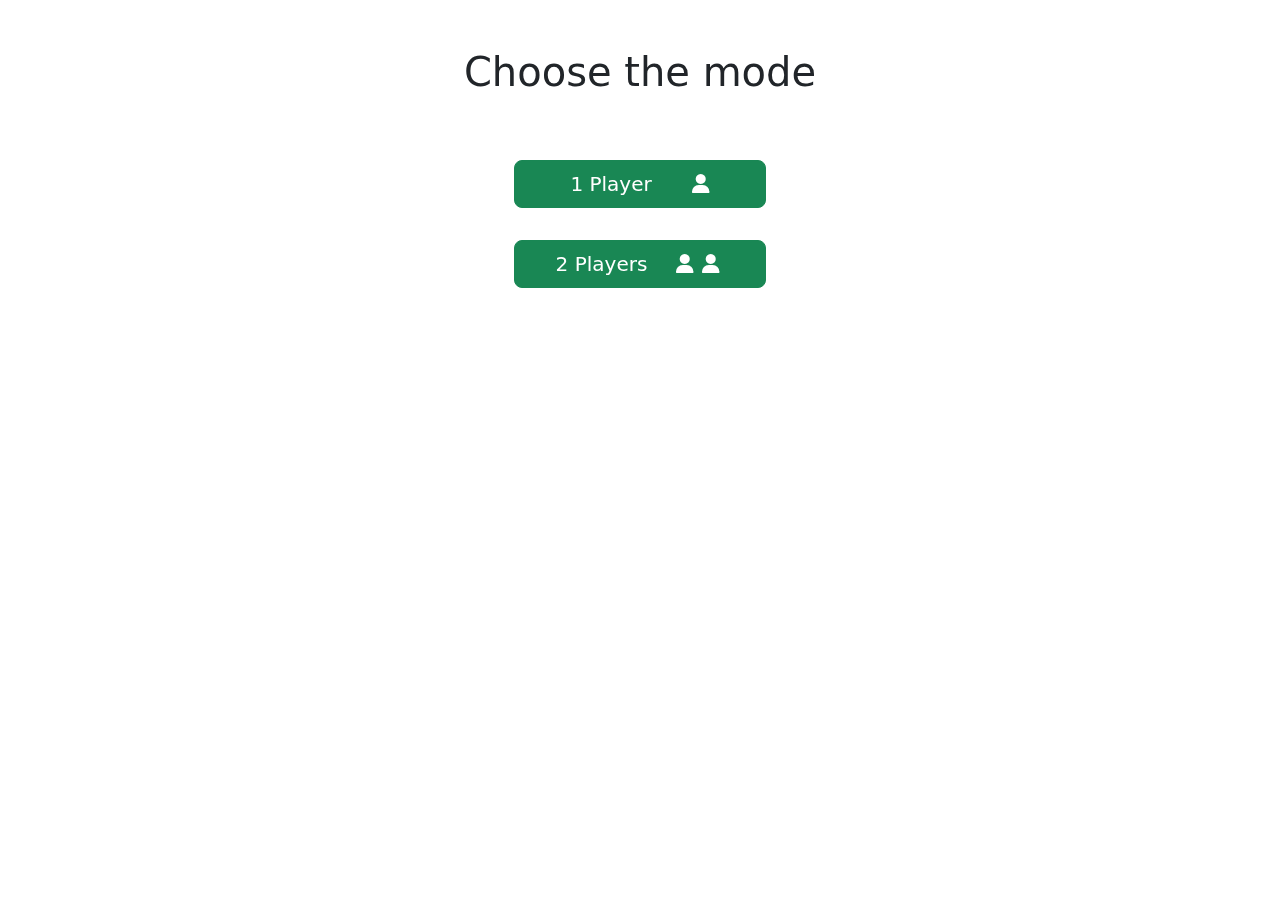
==== index.html @ 3cb22bfa "The first commit." ====
<!DOCTYPE html>
<html lang="en">
<head>
    <meta charset="UTF-8">
    <meta http-equiv="X-UA-Compatible" content="IE=edge">
    <meta name="viewport" content="width=device-width, initial-scale=1.0">
    <link rel="stylesheet" href="./assets/css/bootstrap-5.2.1-dist/css/bootstrap-reboot.min.css">
    <link rel="stylesheet" href="./assets/css/bootstrap-5.2.1-dist/css/bootstrap.min.css">
    <link rel="stylesheet" href="./assets/fontawesome-free-6.2.0-web/css/all.min.css">
    <link rel="stylesheet" href="./assets/css/styles.css">
    <title>Game</title>
</head>
<body>
    <div class="position-fixed top-0 start-0 w-100 h-100 overflow-auto px-2 py-5
    d-flex flex-column justify-content-start align-items-center">
    <h1 class="mb-5">Choose the mode</h1>
    <a href="./1player.html" class="mode-btn btn btn-success btn-lg my-3 d-block
    d-flex justify-content-evenly align-items-center">
        <span> 1 Player</span>
        <span class="d-flex justify-content-center align-items-center">
            <i class="fa-solid fa-user"></i>
        </span>
    </a>
    <a href="./2player.html" class="mode-btn btn btn-success btn-lg my-3 d-block
    d-flex justify-content-evenly align-items-center">
        <span>2 Players</span>
        <span class="d-flex justify-content-center align-items-center">
            <i class="fa-solid fa-user mx-1"></i>
            <i class="fa-solid fa-user mx-1"></i>
        </span>
    </a>
    </div>

    <script src="./assets/css/bootstrap-5.2.1-dist/js/bootstrap.bundle.min.js"></script>
</body>
</html>
---- assets/css/styles.css ----
/* Start main page styles */
.mode-btn {
    width: 20%;
}

@media screen and (max-width: 992px) {
    .mode-btn {
        width: 30%;
    }    
}

@media screen and (max-width: 768px) {
    .mode-btn {
        width: 50%;
    }    
}
/* End main page styles */

/* Start common styles */
.no-pointer-events {
    pointer-events: none;
}
/* End common styles */

/* Start 1 player styles */
.myModal {
    position: fixed;
    top: 0;
    left: 0;
    z-index: 1000;
    width: 100%;
    height: 100%;
    display: flex;
    justify-content: center;
    align-items: center;
    background-color: rgba(0, 0, 0, 0.45);
    backdrop-filter: blur(3px);
    padding: 5px 15px;
    transition: all 0.3s;
}

.fade-modal {
    opacity: 0;
}

.finish-modal {
    opacity: 0;
}

.show-modal {
    opacity: 1;
}

.modalBox{
    width: 50%;
    min-height: 250px;
    background-color: whitesmoke;
    border-radius: 20px;
    border: 1px solid black;
    display: flex;
    flex-direction: column;
    justify-content: center;
    align-items: center;
    transition: all 0.3s;
}

@media screen and (max-width: 992px) {
    .modalBox{
        width: 75%;
    }
}

@media screen and (max-width: 768px) {
    .modalBox{
        width: 100%;
    }
}

.fade-modal-box {
    translate: 0px -100px;
}

.finish-modal-box {
    transform: scale(0 , 0);
}

.show-modal-box {
    transform: scale(1 , 1);
}

#round-input:in-range , #round-input:valid {
    border-color: green;
}

#round-input:in-range:focus , #round-input:valid:focus {
    box-shadow: 0 0 0 0.25rem green;    
}

#round-input:out-of-range , #round-input:invalid {
    border-color: red;
}

#round-input:out-of-range:focus , #round-input:invalid:focus {
    box-shadow: 0 0 0 0.25rem red;    
}

.choose-btn {
    width: 200px;
}
/* End 1 player styles */
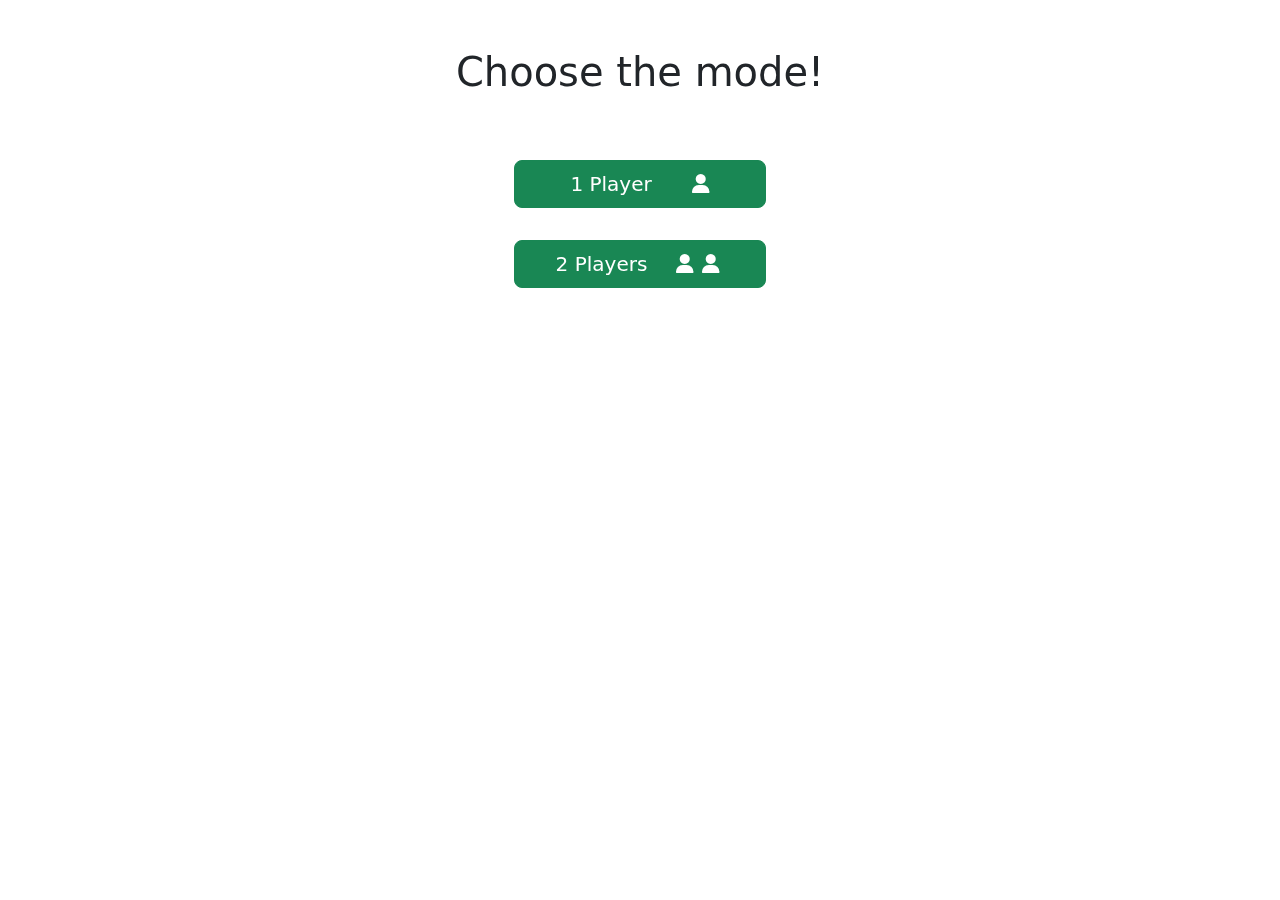
==== commit 95a926c8: "The third commit." ====
--- a/index.html
+++ b/index.html
@@ -13,7 +13,7 @@
 <body>
     <div class="position-fixed top-0 start-0 w-100 h-100 overflow-auto px-2 py-5
     d-flex flex-column justify-content-start align-items-center">
-    <h1 class="mb-5">Choose the mode</h1>
+    <h1 class="mb-5">Choose the mode!</h1>
     <a href="./1player.html" class="mode-btn btn btn-success btn-lg my-3 d-block
     d-flex justify-content-evenly align-items-center">
         <span> 1 Player</span>
--- a/assets/css/styles.css
+++ b/assets/css/styles.css
@@ -22,7 +22,7 @@
 }
 /* End common styles */
 
-/* Start 1 player styles */
+/* Start player pages styles */
 .myModal {
     position: fixed;
     top: 0;
@@ -107,7 +107,13 @@
 .choose-btn {
     width: 200px;
 }
-/* End 1 player styles */
+
+.spinner-border-size {
+    border-width: 3px;
+    width: 35px;
+    height: 35px;
+}
+/* End player pages styles */
 
 
 
